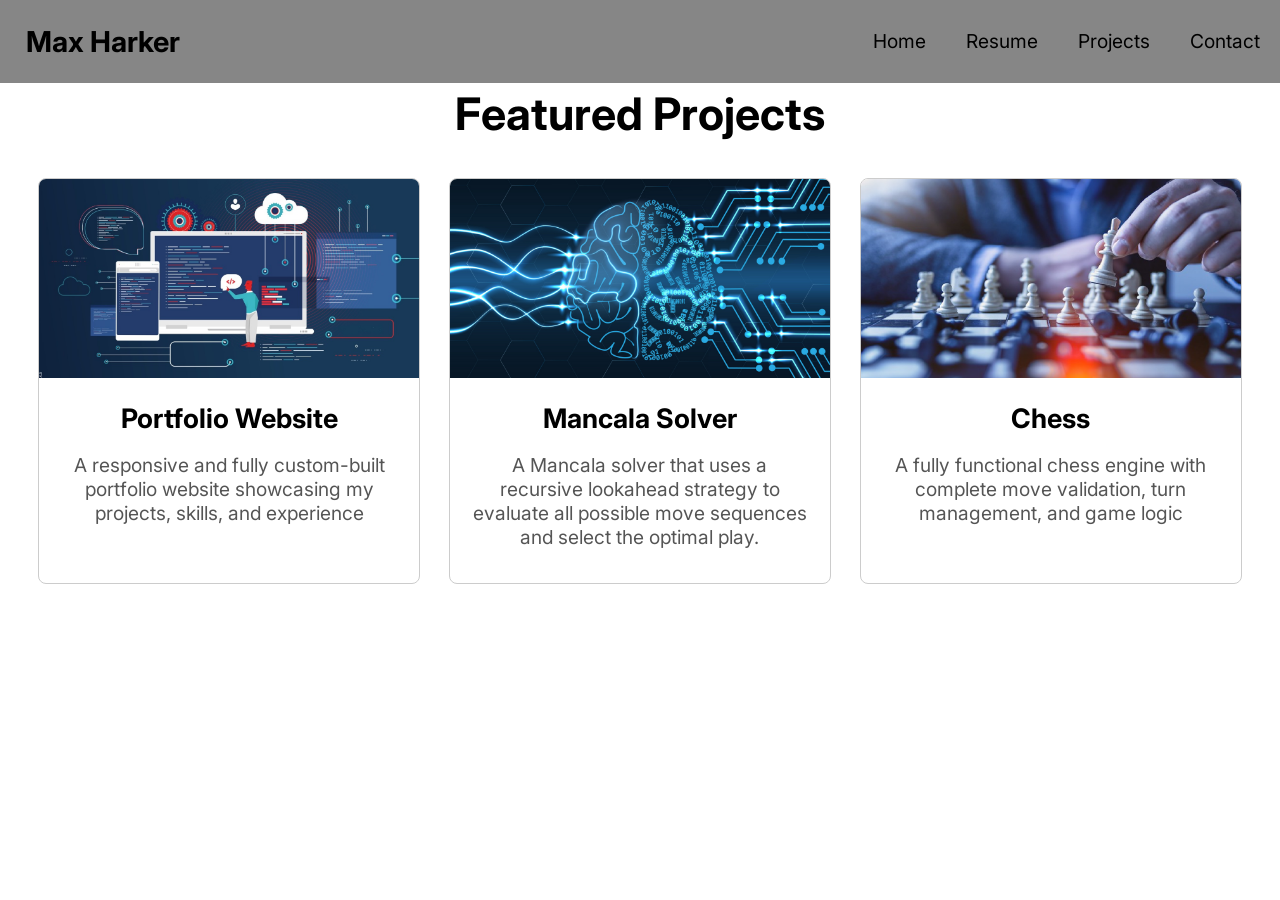
==== projects.html @ 7ca468c0 "Initial website" ====
<!DOCTYPE html>
<html lang="en">
    <head>
        <meta charset="UTF-8">
        <meta name="viewport" content="width=device-width, initial-scale=1.0">
        <meta name="description" content="Portfolio website of Max Harker">
        <meta name="author" content="Max Harker">
        <title>Main</title>
        <link rel="stylesheet" href="styles.css">
        <link rel="stylesheet" href="nav.css">
        <link rel="icon" href="assets/logo (1).png" type="image/x-icon">
        <link rel="preconnect" href="https://fonts.googleapis.com">
        <link rel="preconnect" href="https://fonts.gstatic.com" crossorigin>
        <link href="https://fonts.googleapis.com/css2?family=Inter:ital,opsz,wght@0,14..32,100..900;1,14..32,100..900&family=Noto+Sans:ital,wght@0,100..900;1,100..900&display=swap" rel="stylesheet">
    </head>
    <body>
        <main>
            <nav>
                <ul class="nav-links">
                    <li><h1>Max Harker</h1></li>
                    <li><a href="index.html">Home</a></li>
                    <li><a href="resume.html">Resume</a></li>
                    <li><a href="projects.html">Projects</a></li>
                    <li><a href="contact.html">Contact</a></li>
                    <li class="menu-icon"><p>☰</p></li>
                </ul>
            </nav>
            <!-- Mobile dropdown menu -->
            <div class="mobile-menu">
                <ul>
                    <li><a href="index.html">Home</a></li>
                    <li><a href="resume.html">Resume</a></li>
                    <li><a href="projects.html">Projects</a></li>
                    <li><a href="contact.html">Contact</a></li>
                </ul>
            </div>
            <div class="content">
                <section class="work-section">
                    <h2>Featured Projects</h2>
                    <div class="work-grid">

                        <!-- Project Tile 1 -->
                        <a href="project1.html" class="work-tile">
                        <img src="assets/website.jpg" alt="Portfolio Website Screenshot" class="work-thumb">
                        <div class="work-text">
                            <h3>Portfolio Website</h3>
                            <p>A responsive and fully custom-built portfolio website showcasing my projects, skills, and experience</p>
                        </div>
                        </a>

                        <!-- Project Tile 2 -->
                        <a href="project2.html" class="work-tile">
                        <img src="assets/neuralNetwork.jpg" alt="Neural Network Project Screenshot" class="work-thumb">
                        <div class="work-text">
                            <h3>Mancala Solver</h3>
                            <p>A Mancala solver that uses a recursive lookahead strategy to evaluate all possible move sequences and select the optimal play.</p>
                        </div>
                        </a>

                        <!-- Project Tile 3 -->
                        <a href="project3.html" class="work-tile">
                        <img src="assets/chessEngine.jpg" alt="Chess Engine Screenshot" class="work-thumb">
                        <div class="work-text">
                            <h3>Chess</h3>
                            <p>A fully functional chess engine with complete move validation, turn management, and game logic</p>
                        </div>
                        </a>

                    </div>
                </section>
            </div>
        </main>
    </body>
</html>
---- styles.css ----
html{
    font-size:clamp(1rem,1.5vw,1.25rem);
    box-sizing:border-box
}
*,::after,::before{
    box-sizing:inherit
}
body{
    margin:0;
    padding:0;
    font-family:Inter,sans-serif;
    font-weight:400;
    color:#000
}
.content h1{
    font-size:clamp(2.5rem,6vw,5rem);
    margin-bottom:.2em;
}
.content h2{
    font-size:clamp(1.75rem,3.5vw,3rem);
    margin-top:.1em
}
.about h2{
    margin-bottom:.25em
}
.about p{
    margin-top:0;
    font-size:clamp(1rem,2vw,1.4rem);
    max-width:60%;
    margin-left:auto;
    margin-right:auto;
    line-height:1.4
}
.mainDisplay{
    display:flex;
    min-height:100vh;
}
.sidebox{
    width:25%;
    padding-top:5%;
    text-align:center;
    background-color:#fbdba0
}
.welcome{
    padding-top: 1em;
}
.imageTitleContainer h1 {
    margin: 0;
    text-align: center;
}
.content{
    flex:1;
    text-align:center;
    padding:0 1rem
}
.content>div{
    padding-bottom:1%
}
.pfp,.pfp-mobile{
    border-radius:50%;
    aspect-ratio:1/1;
    object-fit:cover;
    object-position:50% 10%
}
.pfp{
    width:50%
}
.pfp-mobile{
    display:none
}
.sidebox a{
    text-decoration:none
}
.social-icon{
    width:10%;
    transition:transform .2s
}
.social-icon:hover{
    transform:translateY(-2px) scale(1.03)
}
#typing{
    display:inline-block;
    border-right:2px solid #000;
    animation:blink .75s step-end infinite
}
@keyframes blink{
    50%{
        border-color:transparent
    }
}
.project-list{
    display:flex;
    flex-wrap:wrap;
    gap:24px;
    justify-content:center;
    margin:24px 0
}
.project-card{
    display:flex;
    flex-direction:column;
    align-items:center;
    width:clamp(250px,27%,350px);
    padding:16px;
    border-radius:12px;
    box-shadow:0 2px 8px rgba(0,0,0,.5);
    text-decoration:none;
    color:inherit;
    transition:box-shadow .2s,transform .2s
}
.project-card:hover{
    box-shadow:0 4px 16px rgba(0,0,0,.7);
    transform:translateY(-4px) scale(1.03)
}
.project-card img{
    width:100%;
    height:120px;
    object-fit:cover;
    border-radius:8px;
    margin-bottom:12px
}
.project-card span{
    font-size:1.1em;
    font-weight:600;
    text-align:center
}
@media (max-width:768px){
    .mainDisplay{
        flex-direction:column;
        align-items:center
    }
    .sidebox{
        display:none
    }
    .imageTitleContainer{
        display:flex;
        gap:1.5em;
        justify-content:center;
        align-items:center
    }
    .pfp-mobile{
        display:block;
        width:clamp(100px,35%,180px)
    }
    .mainDisplay{
        padding: 1em;
    }
    .project-list{
        flex-direction:column;
        align-items:center
    }
    .project-card{
        width:80%;
        max-width:300px
    }
}

/* ====== RESUME ====== */
.resume-wrapper {
  display: flex;
  justify-content: center;
  padding: 50px 20px;
}

.resume-container {
  background: #fff;
  border: 2px solid #333;
  padding: 40px 60px;
  max-width: 800px;
  box-shadow: 0 4px 15px rgba(0,0,0,0.2);
}

.resume-container h1,
.resume-container h2,
.resume-container h3 {
  color: #000;
  font-weight: 700;
  margin-bottom: 0.5em;
}

.resume-container h1 {
  font-size: 2rem;
}

.resume-container h2 {
  font-size: 1.5rem;
  color: #00ab44
}

.resume-container h3 {
  font-size: 1.2rem;
}

.resume-container p {
  margin-bottom: 1em;
  font-size: 1rem;
  color: #000;
}

.resume-container ul {
  margin-left: 1.5rem;
  margin-bottom: 1em;
}

.degree {
  font-weight: 400;
  color: #666;
}

.company {
  font-weight: 400;
  color: #666;
}

.dates {
  font-style: italic;
  font-size: 0.9rem;
  margin-bottom: 0.5em;
}

.contact-info a {
  color: #1155cc;
  text-decoration: underline;
}

/* Layout for project grid */
.work-grid {
  display: grid;
  grid-template-columns: repeat(auto-fit, minmax(280px, 1fr));
  gap: 1.5rem;
  margin-top: 1rem;
  padding: 0 1rem;
}

/* Each clickable tile */
.work-tile {
  display: block;
  text-decoration: none;
  color: inherit;
  border: 1px solid #ccc;
  border-radius: 8px;
  overflow: hidden;
  transition: transform 0.2s, box-shadow 0.2s;
}

/* Hover effect */
.work-tile:hover {
  transform: translateY(-5px);
  box-shadow: 0 8px 18px rgba(0, 0, 0, 0.15);
}

/* Thumbnail image on tile */
.work-thumb {
  width: 100%;
  height: auto;
  display: block;
}

/* Text block inside tile */
.work-text {
  padding: 0.75rem 1rem;
}

.work-text h3 {
  margin: 0.5rem 0;
  font-size: 1.4rem;
}

.work-text p {
  font-size: 1rem;
  color: #555;
}
---- nav.css ----
nav{
    width:100%;
    background-color:#868686
}
nav>ul{
    list-style:none;
    padding:0;
    margin:0;
    height:100%;
    align-items:center
}
.nav-links{
    display:flex;
    justify-content:center;
    align-items:stretch
}
.nav-links li:first-child{
    margin-right:auto;
    padding-left:2%
}
.nav-links li a{
    display:flex;
    align-items:center;
    height:100%;
    padding:0 20px;
    text-decoration:none;
    color:inherit
}
.nav-links li p{
    font-size:clamp(1.5rem,3vw,2.5rem)
}
.nav-links li a:hover{
    background-color:#b8aea0da;
    transition:background-color .2s
}
nav .menu-icon{
    display:none;
    cursor:pointer
}
@media (max-width:600px){
    .nav-links li:not(:first-child):not(.menu-icon){
        display:none
    }
    nav .menu-icon{
        display:flex;
        align-items:center;
        font-size:2em;
        margin-left:auto;
        padding:0 10vw
    }
}
@media (min-width:600px){
    .mobile-menu{
        display:none
    }
}
.mobile-menu{
    max-height:0;
    overflow:hidden;
    transition:max-height .4s cubic-bezier(.4,0,.2,1);
    background-color:#868686
}
.mobile-menu.show{
    max-height:400px
}
.mobile-menu ul{
    list-style:none;
    display:flex;
    flex-direction:column;
    margin:0;
    padding:0;
    border-top:2px solid #888;
    background-color:#868686
}
.mobile-menu li{
    border-top:1px solid rgba(0,0,0,.25)
}
.mobile-menu a{
    display:block;
    text-align:center;
    width:100%;
    padding:1rem 0;
    font-size:1.2rem;
    text-decoration:none;
    color:#000;
    transition:background-color .2s,color .2s
}
.mobile-menu a:focus,.mobile-menu a:hover{
    background-color:rgba(0,0,0,.08)
}
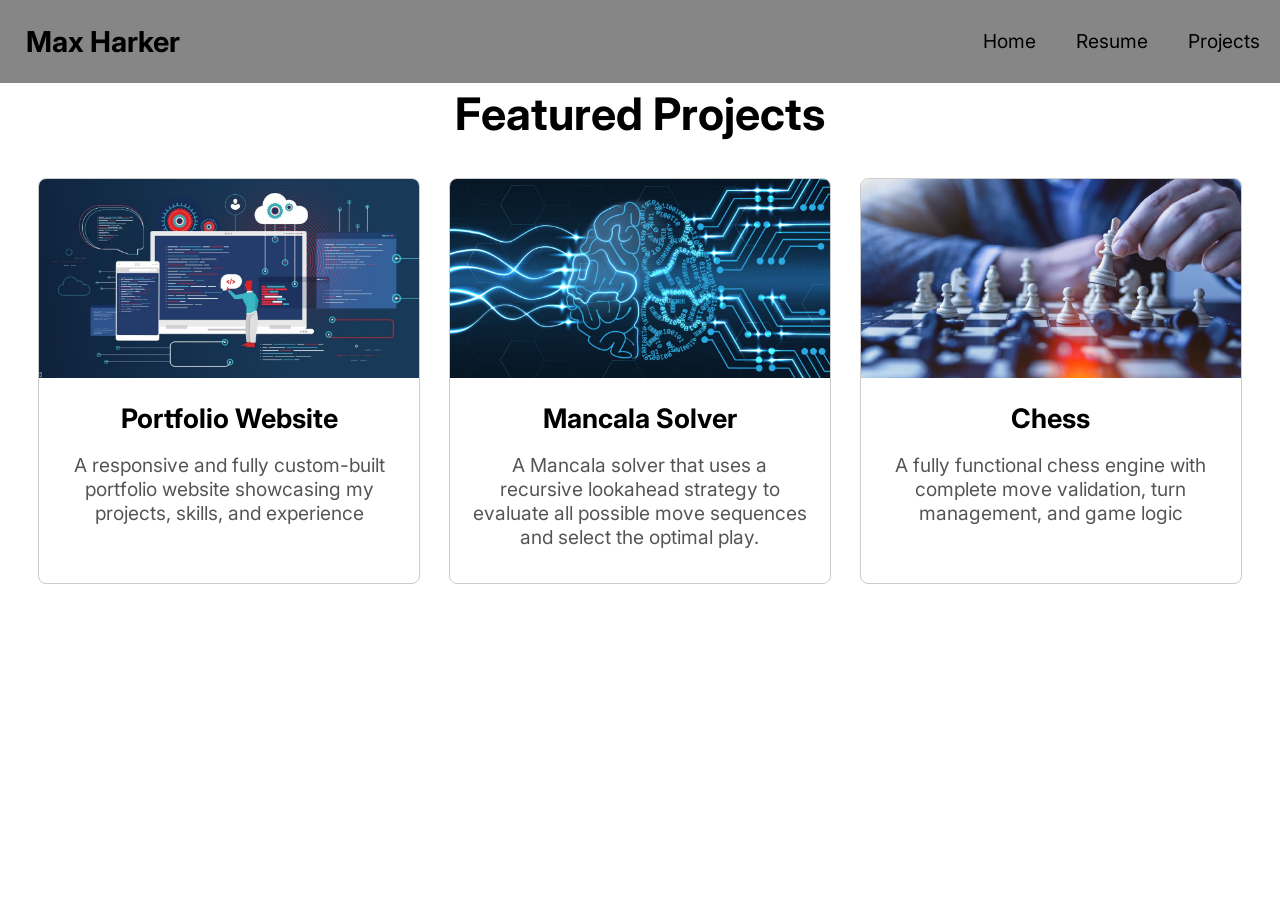
==== commit 914b5d6b: "Updated links" ====
--- a/projects.html
+++ b/projects.html
@@ -21,7 +21,6 @@
                     <li><a href="index.html">Home</a></li>
                     <li><a href="resume.html">Resume</a></li>
                     <li><a href="projects.html">Projects</a></li>
-                    <li><a href="contact.html">Contact</a></li>
                     <li class="menu-icon"><p>☰</p></li>
                 </ul>
             </nav>
@@ -31,7 +30,6 @@
                     <li><a href="index.html">Home</a></li>
                     <li><a href="resume.html">Resume</a></li>
                     <li><a href="projects.html">Projects</a></li>
-                    <li><a href="contact.html">Contact</a></li>
                 </ul>
             </div>
             <div class="content">
@@ -40,7 +38,7 @@
                     <div class="work-grid">
 
                         <!-- Project Tile 1 -->
-                        <a href="project1.html" class="work-tile">
+                        <a href="https://github.com/MaxHarker/Portfolio-Website" class="work-tile">
                         <img src="assets/website.jpg" alt="Portfolio Website Screenshot" class="work-thumb">
                         <div class="work-text">
                             <h3>Portfolio Website</h3>
@@ -49,7 +47,7 @@
                         </a>
 
                         <!-- Project Tile 2 -->
-                        <a href="project2.html" class="work-tile">
+                        <a href="https://github.com/MaxHarker/Mancala" class="work-tile">
                         <img src="assets/neuralNetwork.jpg" alt="Neural Network Project Screenshot" class="work-thumb">
                         <div class="work-text">
                             <h3>Mancala Solver</h3>
@@ -58,7 +56,7 @@
                         </a>
 
                         <!-- Project Tile 3 -->
-                        <a href="project3.html" class="work-tile">
+                        <a href="https://github.com/MaxHarker/chess" class="work-tile">
                         <img src="assets/chessEngine.jpg" alt="Chess Engine Screenshot" class="work-thumb">
                         <div class="work-text">
                             <h3>Chess</h3>
